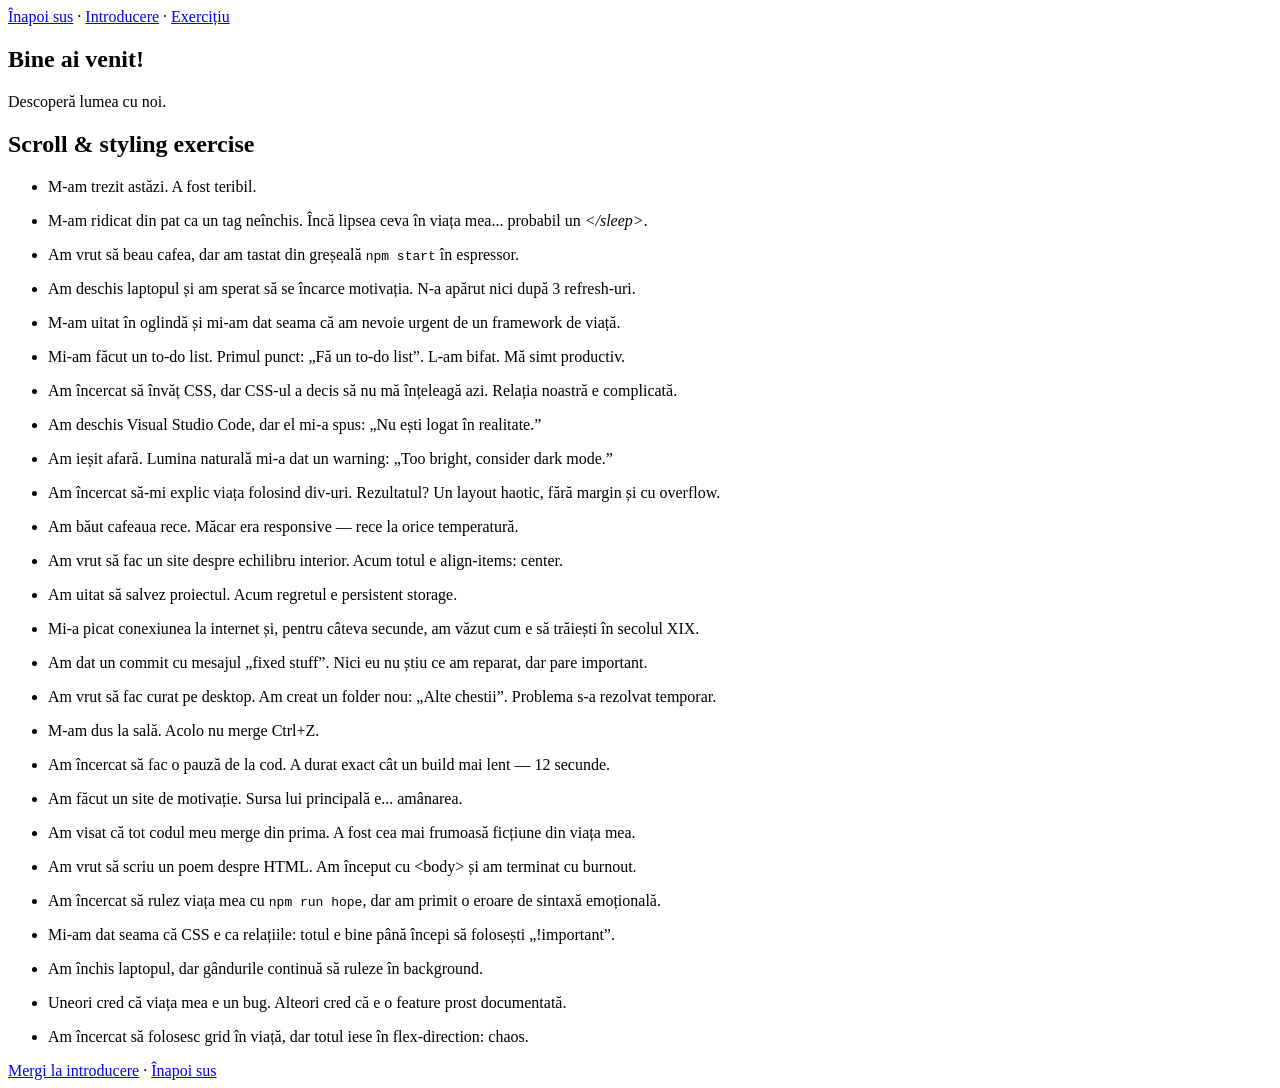
==== css-basics-start/index.html @ bdeb6a79 "reorganized files and added more exercises" ====
<!DOCTYPE html>
<html lang="en">
  <head>
    <meta charset="UTF-8" />
    <meta name="viewport" content="width=device-width, initial-scale=1.0" />
    <title>Titlu</title>
    <!-- <style>
      p {
        color: rgb(20, 220, 83);
      }
    </style> -->

    <!-- <link rel="stylesheet" href="css/styles.css" /> -->
  </head>
  <body id="top">
    <header class="site-header">
      <nav aria-label="Navigație secundară">
        <a href="#top">Înapoi sus</a>
        <span aria-hidden="true">·</span>
        <a href="#intro">Introducere</a>
        <span aria-hidden="true">·</span>
        <a href="#exercitiu">Exercițiu</a>
      </nav>
    </header>

    <main class="site-main">
      <section id="intro" aria-labelledby="intro-title">
        <h1 id="intro-title">Bine ai venit!</h1>
        <p>Descoperă lumea cu noi.</p>
      </section>

      <section id="exercitiu" aria-labelledby="ex-title">
        <h2 id="ex-title">Scroll &amp; styling exercise</h2>

        <ul class="quip-list">
          <li><p>M-am trezit astăzi. A fost teribil.</p></li>

          <li>
            <p>
              M-am ridicat din pat ca un tag neînchis. Încă lipsea ceva în viața
              mea... probabil un <em>&lt;/sleep&gt;</em>.
            </p>
          </li>

          <li>
            <p>
              Am vrut să beau cafea, dar am tastat din greșeală
              <code>npm start</code> în espressor.
            </p>
          </li>

          <li>
            <p>
              Am deschis laptopul și am sperat să se încarce motivația. N-a
              apărut nici după 3 refresh-uri.
            </p>
          </li>

          <li>
            <p>
              M-am uitat în oglindă și mi-am dat seama că am nevoie urgent de un
              framework de viață.
            </p>
          </li>

          <li>
            <p>
              Mi-am făcut un to-do list. Primul punct: „Fă un to-do list”. L-am
              bifat. Mă simt productiv.
            </p>
          </li>

          <li>
            <p>
              Am încercat să învăț CSS, dar CSS-ul a decis să nu mă înțeleagă
              azi. Relația noastră e complicată.
            </p>
          </li>

          <li>
            <p>
              Am deschis Visual Studio Code, dar el mi-a spus: „Nu ești logat în
              realitate.”
            </p>
          </li>

          <li>
            <p>
              Am ieșit afară. Lumina naturală mi-a dat un warning: „Too bright,
              consider dark mode.”
            </p>
          </li>

          <li>
            <p>
              Am încercat să-mi explic viața folosind div-uri. Rezultatul? Un
              layout haotic, fără margin și cu overflow.
            </p>
          </li>

          <li>
            <p>
              Am băut cafeaua rece. Măcar era responsive — rece la orice
              temperatură.
            </p>
          </li>

          <li>
            <p>
              Am vrut să fac un site despre echilibru interior. Acum totul e
              align-items: center.
            </p>
          </li>

          <li>
            <p>
              Am uitat să salvez proiectul. Acum regretul e persistent storage.
            </p>
          </li>

          <li>
            <p>
              Mi-a picat conexiunea la internet și, pentru câteva secunde, am
              văzut cum e să trăiești în secolul XIX.
            </p>
          </li>

          <li>
            <p>
              Am dat un commit cu mesajul „fixed stuff”. Nici eu nu știu ce am
              reparat, dar pare important.
            </p>
          </li>

          <li>
            <p>
              Am vrut să fac curat pe desktop. Am creat un folder nou: „Alte
              chestii”. Problema s-a rezolvat temporar.
            </p>
          </li>

          <li><p>M-am dus la sală. Acolo nu merge Ctrl+Z.</p></li>

          <li>
            <p>
              Am încercat să fac o pauză de la cod. A durat exact cât un build
              mai lent — 12 secunde.
            </p>
          </li>

          <li>
            <p>
              Am făcut un site de motivație. Sursa lui principală e... amânarea.
            </p>
          </li>

          <li>
            <p>
              Am visat că tot codul meu merge din prima. A fost cea mai frumoasă
              ficțiune din viața mea.
            </p>
          </li>

          <li>
            <p>
              Am vrut să scriu un poem despre HTML. Am început cu &lt;body&gt;
              și am terminat cu burnout.
            </p>
          </li>

          <li>
            <p>
              Am încercat să rulez viața mea cu <code>npm run hope</code>, dar
              am primit o eroare de sintaxă emoțională.
            </p>
          </li>

          <li>
            <p>
              Mi-am dat seama că CSS e ca relațiile: totul e bine până începi să
              folosești „!important”.
            </p>
          </li>

          <li>
            <p>
              Am închis laptopul, dar gândurile continuă să ruleze în
              background.
            </p>
          </li>

          <li>
            <p>
              Uneori cred că viața mea e un bug. Alteori cred că e o feature
              prost documentată.
            </p>
          </li>

          <li>
            <p>
              Am încercat să folosesc grid în viață, dar totul iese în
              flex-direction: chaos.
            </p>
          </li>
        </ul>
      </section>
    </main>

    <footer class="site-footer">
      <nav aria-label="Linkuri utile">
        <a href="#intro">Mergi la introducere</a>
        <span aria-hidden="true">·</span>
        <a href="#top">Înapoi sus</a>
      </nav>
    </footer>
  </body>
</html>
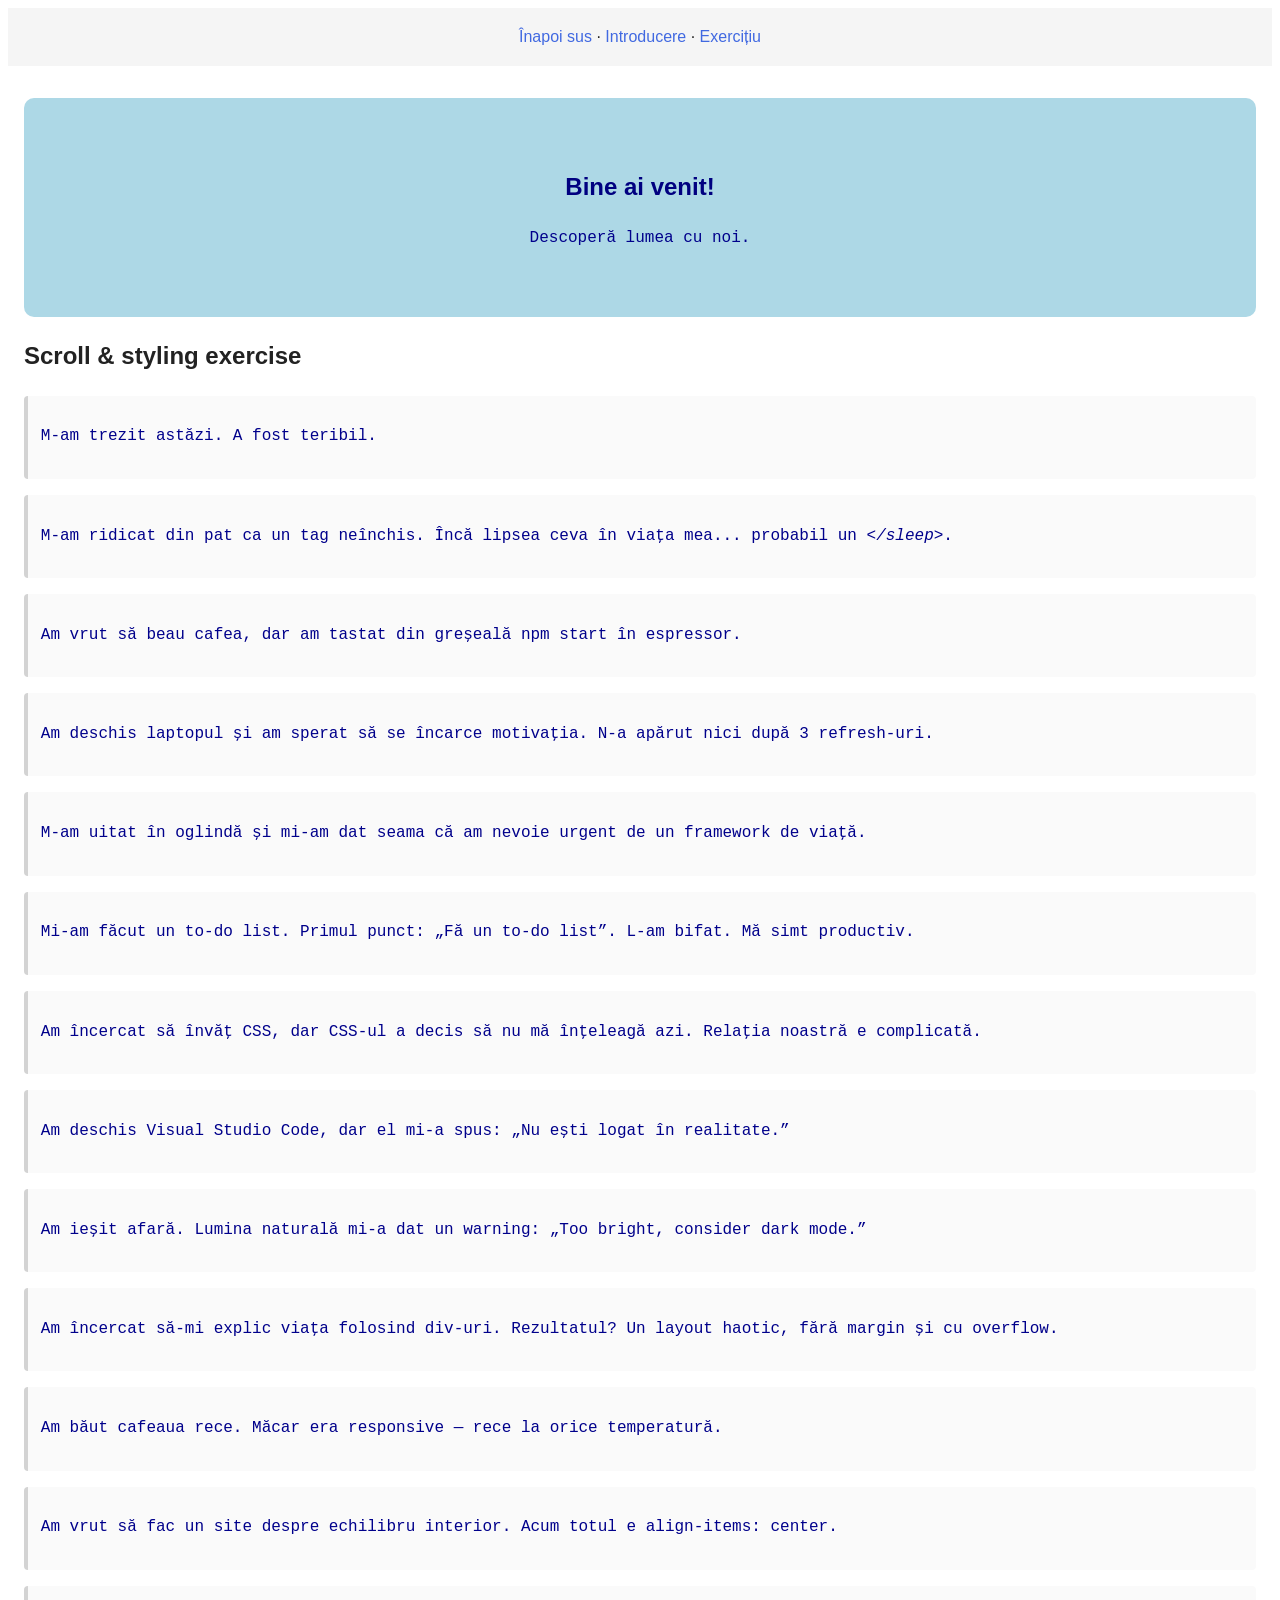
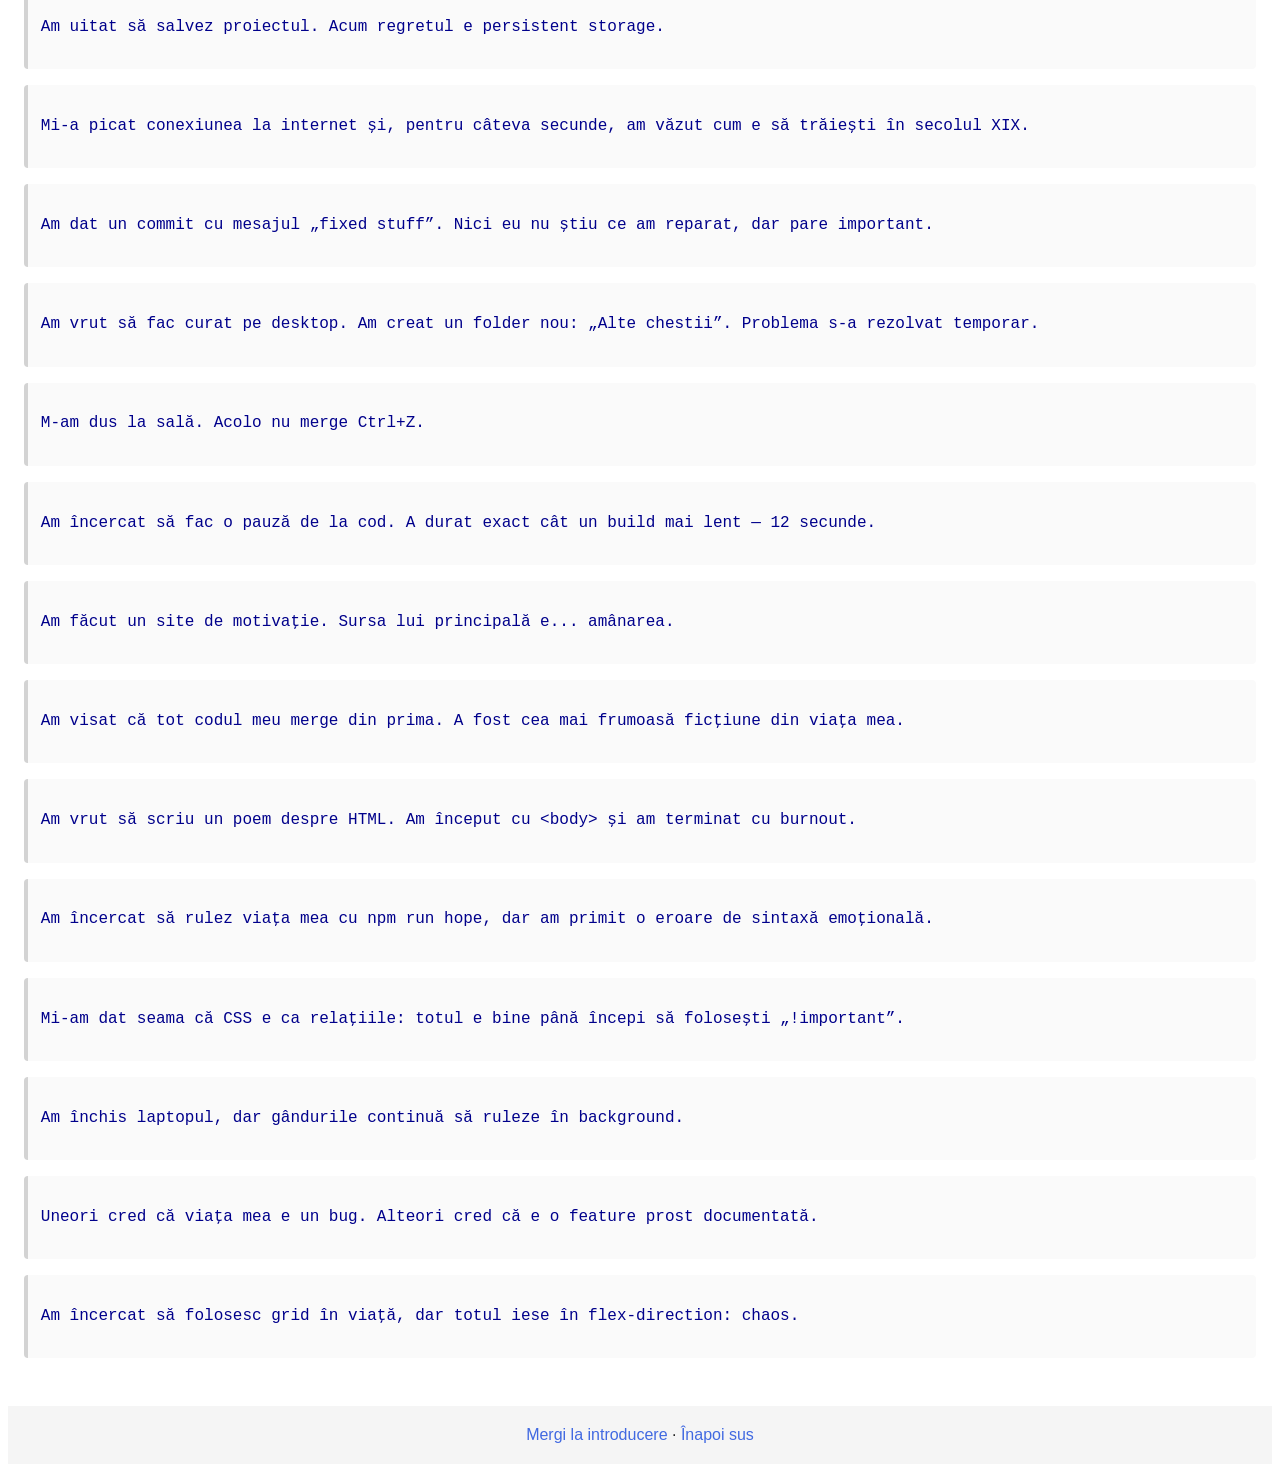
==== commit 9a2df5ab: "added solution for css basics and workshop" ====
--- a/css-basics-start/index.html
+++ b/css-basics-start/index.html
@@ -4,13 +4,26 @@
     <meta charset="UTF-8" />
     <meta name="viewport" content="width=device-width, initial-scale=1.0" />
     <title>Titlu</title>
-    <!-- <style>
+
+    <!--  Internal CSS
+    Stilurile sunt scrise în același fișier HTML, între tagurile <style>...</style>.
+    Atenție:
+    - Nu e recomandat pentru proiecte mari (se amestecă HTML cu CSS).
+    - Mai greu de reutilizat pe alte pagini.
+    Exemplu:
+    <style>
       p {
         color: rgb(20, 220, 83);
       }
-    </style> -->
-
-    <!-- <link rel="stylesheet" href="css/styles.css" /> -->
+   </style> -->
+
+    <!-- External CSS
+     Fișierul CSS este separat de HTML — așa se lucrează profesional.
+     Avantaje:
+     - Cod HTML mai curat.
+     - Stilurile pot fi reutilizate pe mai multe pagini.
+     - Separă conținutul (HTML) de prezentare (CSS). -->
+    <link rel="stylesheet" href="css/styles.css" />
   </head>
   <body id="top">
     <header class="site-header">
@@ -33,6 +46,16 @@
         <h2 id="ex-title">Scroll &amp; styling exercise</h2>
 
         <ul class="quip-list">
+          <!-- Inline CSS
+      Stilul este aplicat direct pe element, prin atributul `style`.
+      Exemplu:
+        <p style="color: red;">M-am trezit astăzi. A fost teribil.</p>
+           
+      Dezavantaje:
+      - Greu de menținut (dacă ai multe elemente).
+      - Nu se poate reutiliza.
+      - Are cea mai mare prioritate, deci poate suprascrie alte stiluri. -->
+
           <li><p>M-am trezit astăzi. A fost teribil.</p></li>
 
           <li>
--- a/css-basics-start/css/styles.css
+++ b/css-basics-start/css/styles.css
@@ -0,0 +1,108 @@
+/*─────────────────────────────────────────────
+  SELECTORI DE TIP (sau „tag selectors”)
+  - Se aplică direct pe numele unui element HTML.
+  - Exemplu: body, p, h1, section etc.
+  - Afectează toate elementele de acel tip din pagină.
+  Vedeti https://developer.mozilla.org/en-US/docs/Learn_web_development/Core/Styling_basics/Basic_selectors pentru mai multe detalii
+──────────────────────────────────────────────*/
+body {
+  font-size: 16px; /* standardul recomandat pentru text */
+  font-family: "Segoe UI", Arial, sans-serif;
+  line-height: 1.6;
+  color: #222;
+  background-color: #fff;
+}
+
+p {
+  color: darkblue;
+  font-family: "Courier New", Courier, monospace;
+  line-height: 1.6;
+}
+
+/*─────────────────────────────────────────────
+  SELECTORI DE CLASĂ
+  - Încep cu punct (.)
+  - Se folosesc pentru a stiliza mai multe elemente care au același „rol vizual”.
+  - Un element poate avea mai multe clase (ex: class="note important").
+──────────────────────────────────────────────*/
+.note {
+  color: seagreen;
+}
+
+.important {
+  font-weight: bold;
+  color: crimson;
+}
+
+/*─────────────────────────────────────────────
+  SELECTOR DE ID
+  - Începe cu diez (#)
+  - Se aplică pe un element unic din pagină.
+  - Fiecare ID trebuie să fie folosit o singură dată per fișier HTML.
+  - Util pentru secțiuni unice: header principal, introducere, footer etc.
+──────────────────────────────────────────────*/
+#intro {
+  background-color: lightblue;
+  color: navy;
+  text-align: center;
+  padding: 50px 0;
+  border-radius: 10px;
+}
+
+/*─────────────────────────────────────────────
+  SELECTORI DE TIP COMBINAT (sau „selector de grup”)
+  - Aici avem două elemente HTML scrise separate prin virgulă.
+  - Înseamnă: aplică aceleași stiluri atât lui <header>, cât și lui <footer>.
+──────────────────────────────────────────────*/
+header,
+footer {
+  background-color: #f5f5f5;
+  text-align: center;
+  padding: 1rem;
+}
+
+/*─────────────────────────────────────────────
+  SELECTOR DE TIP (main)
+  - Tot un selector de tip, dar aplicat unui element semantic modern (<main>).
+  - Folosim <main> pentru conținutul principal al paginii.
+──────────────────────────────────────────────*/
+main {
+  padding: 2rem 1rem;
+}
+
+/*─────────────────────────────────────────────
+  SELECTOR DE DESCENDENT (ul.quip-list)
+  - Înseamnă: selectează doar <ul> care au clasa "quip-list".
+  - Dacă aș scrie doar .quip-list, s-ar aplica oricărui element cu acea clasă.
+──────────────────────────────────────────────*/
+ul.quip-list {
+  list-style: none;
+  padding: 0;
+}
+
+/*─────────────────────────────────────────────
+  SELECTOR DE DESCENDENT (ul.quip-list li)
+  - Citește ca: „fiecare <li> aflat într-un <ul> cu clasa .quip-list”.
+  - Practic, merge un nivel mai adânc în structură.
+──────────────────────────────────────────────*/
+ul.quip-list li {
+  background-color: #fafafa;
+  border-left: 4px solid lightgray;
+  margin: 1rem 0;
+  padding: 0.8rem;
+  border-radius: 4px;
+}
+
+/*─────────────────────────────────────────────
+  SELECTORI PSEUDO-CLASĂ
+  - Se aplică pe stări speciale ale unui element (ex: hover, focus, active).
+  - Aici: a:hover schimbă stilul linkului când treci cu mouse-ul peste el.
+──────────────────────────────────────────────*/
+a {
+  color: royalblue;
+  text-decoration: none;
+}
+
+a:hover {
+  text-decoration: underline;
+}
